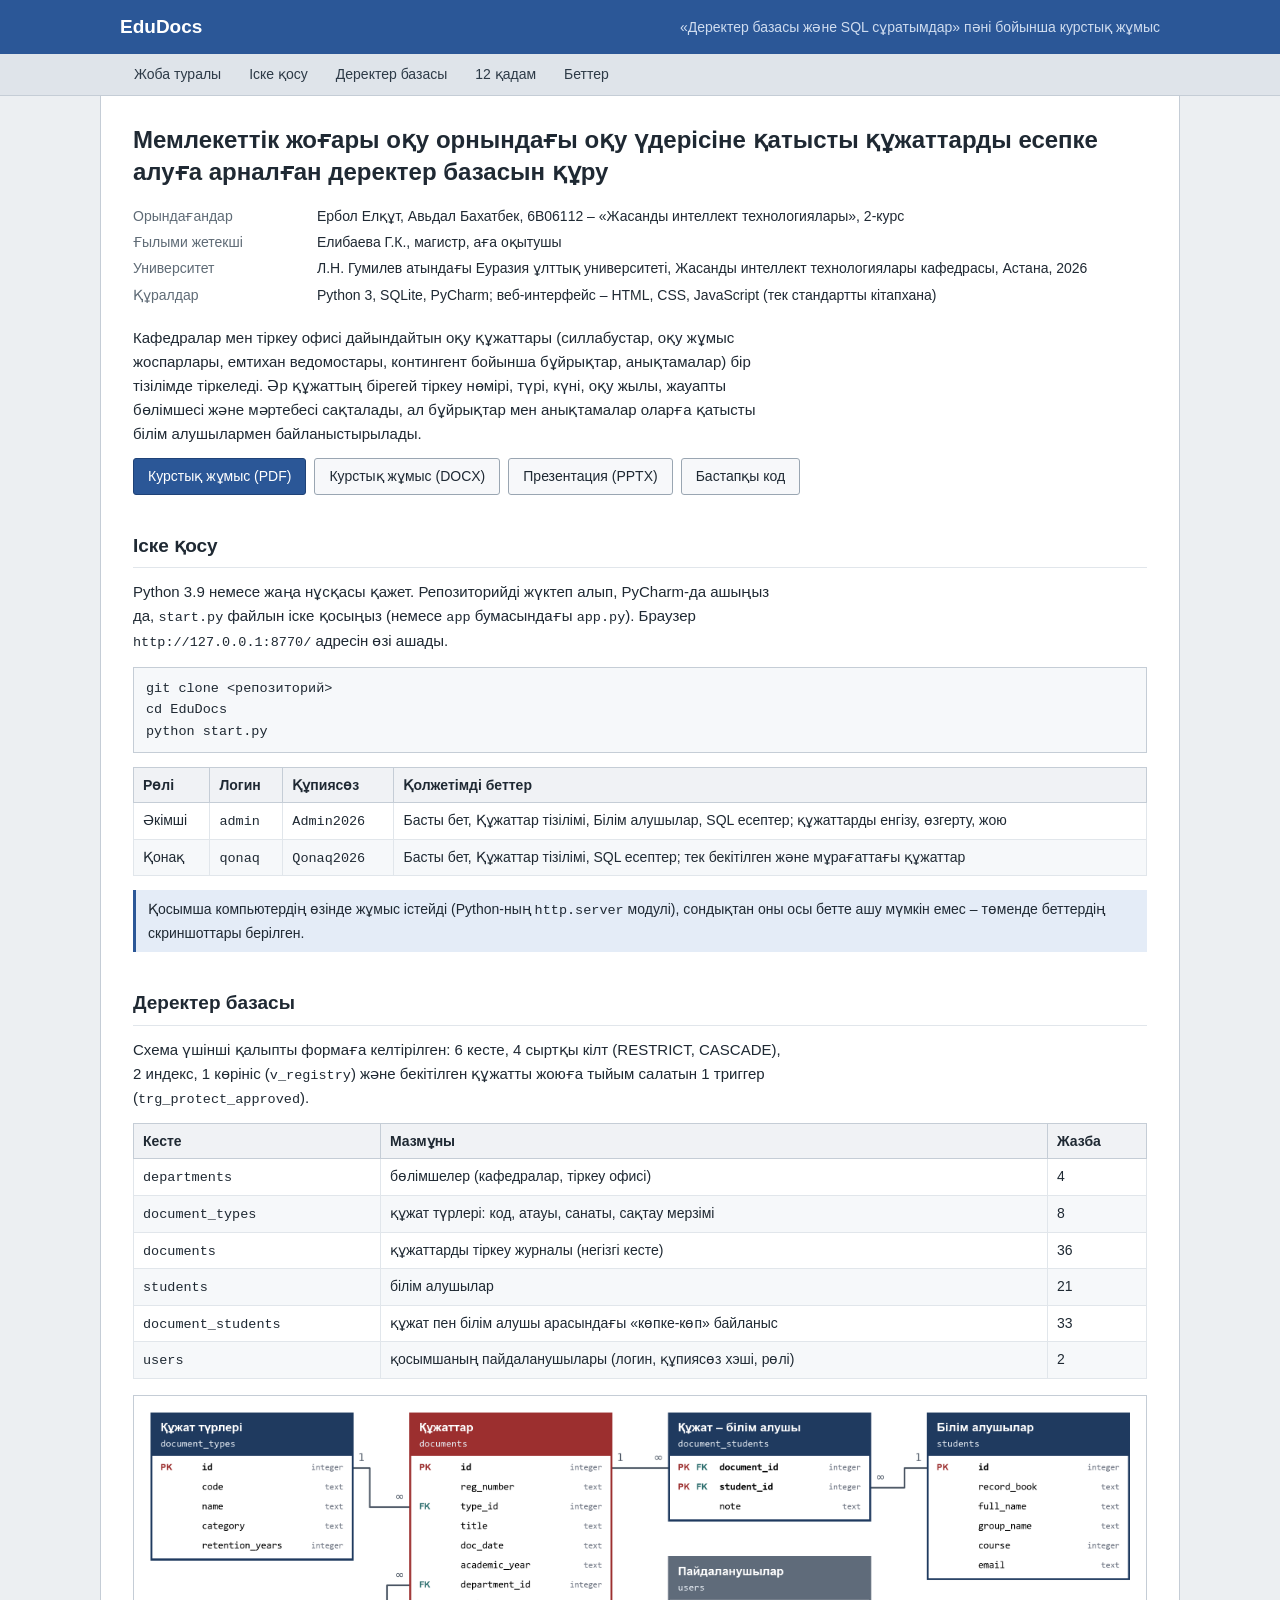
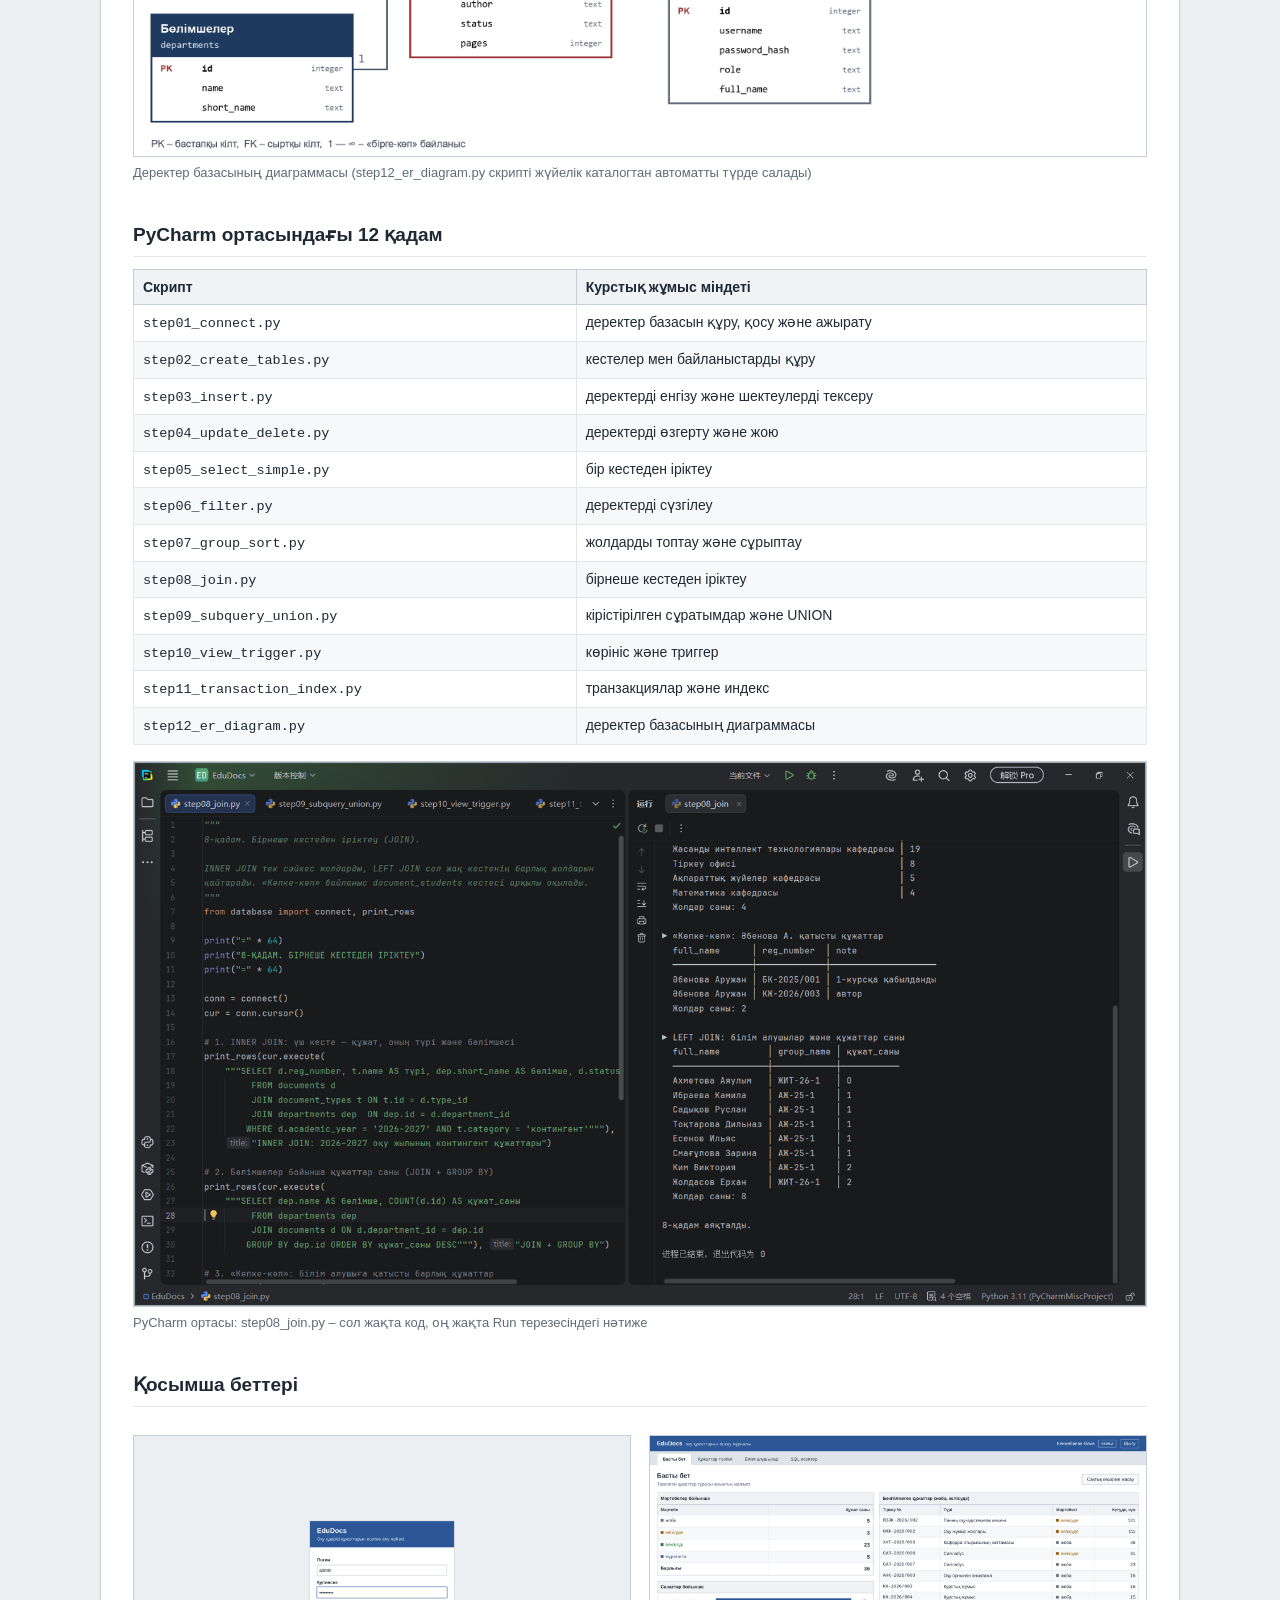
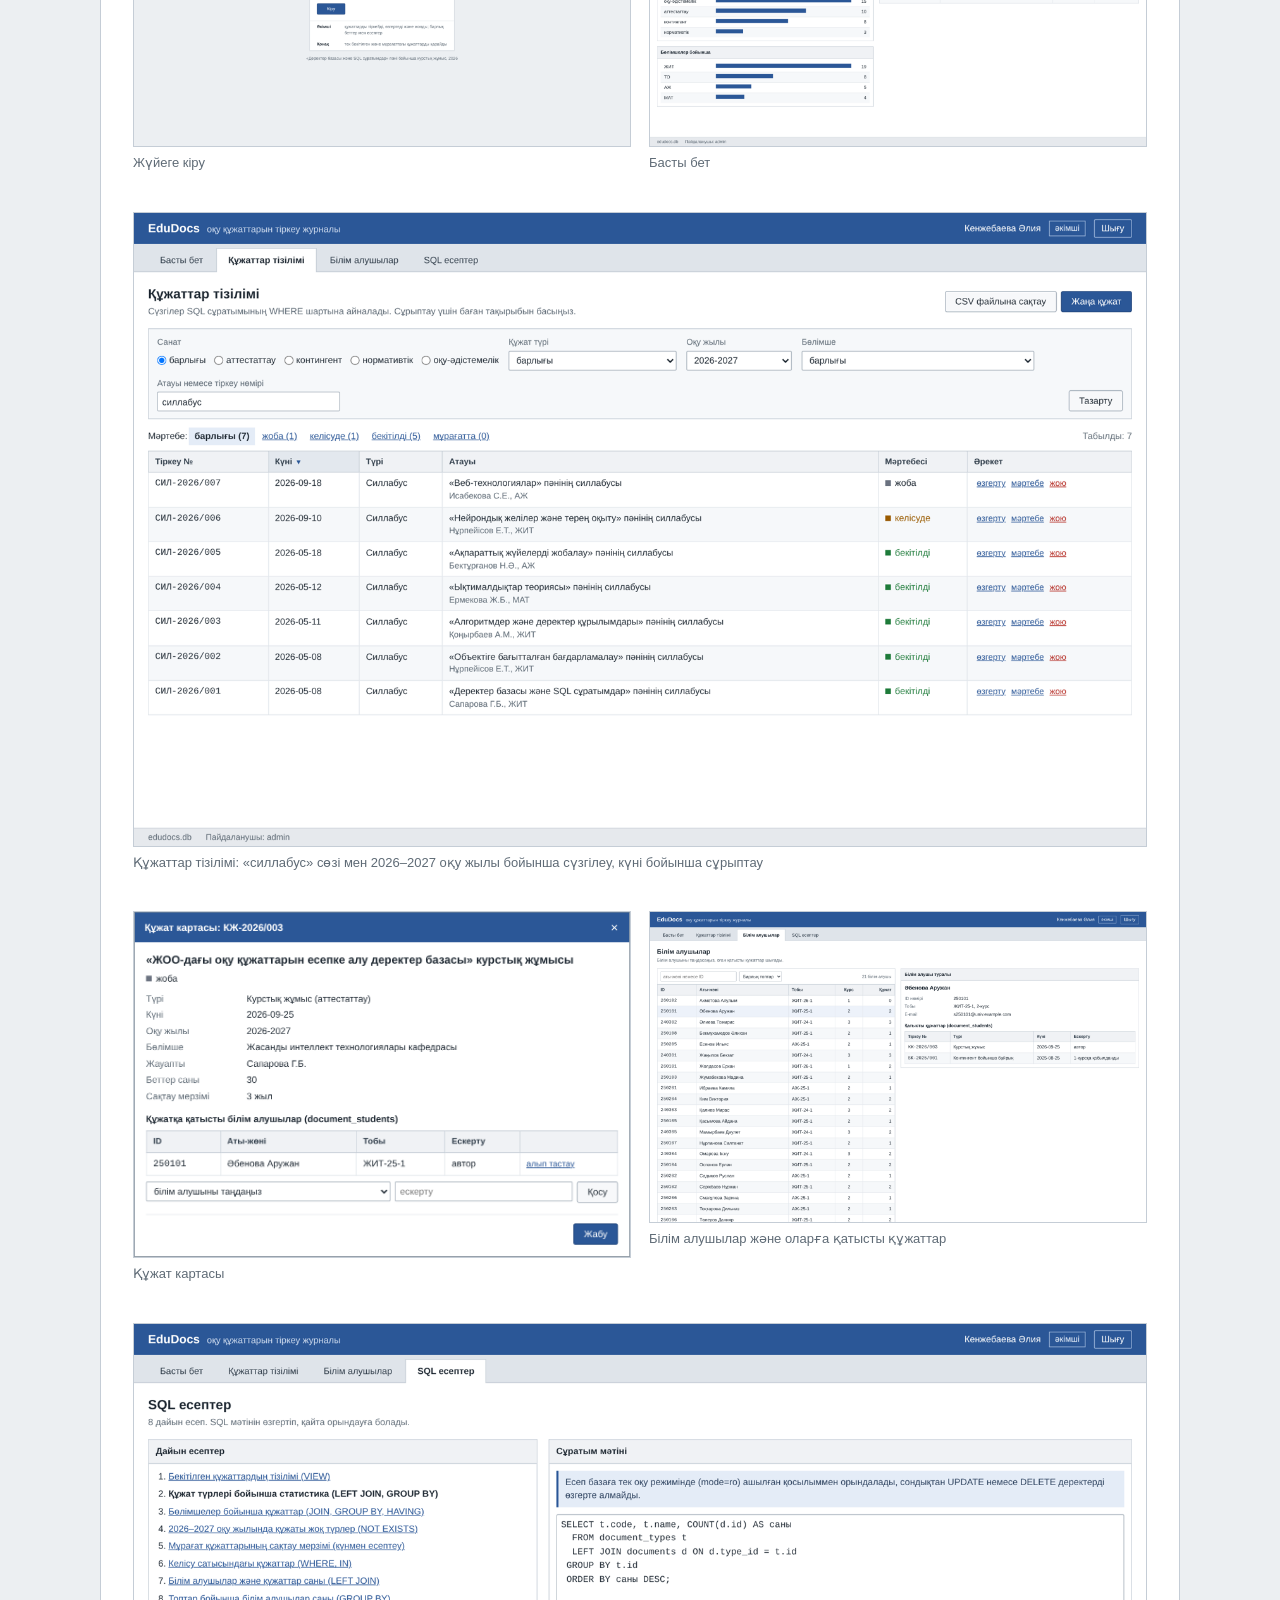
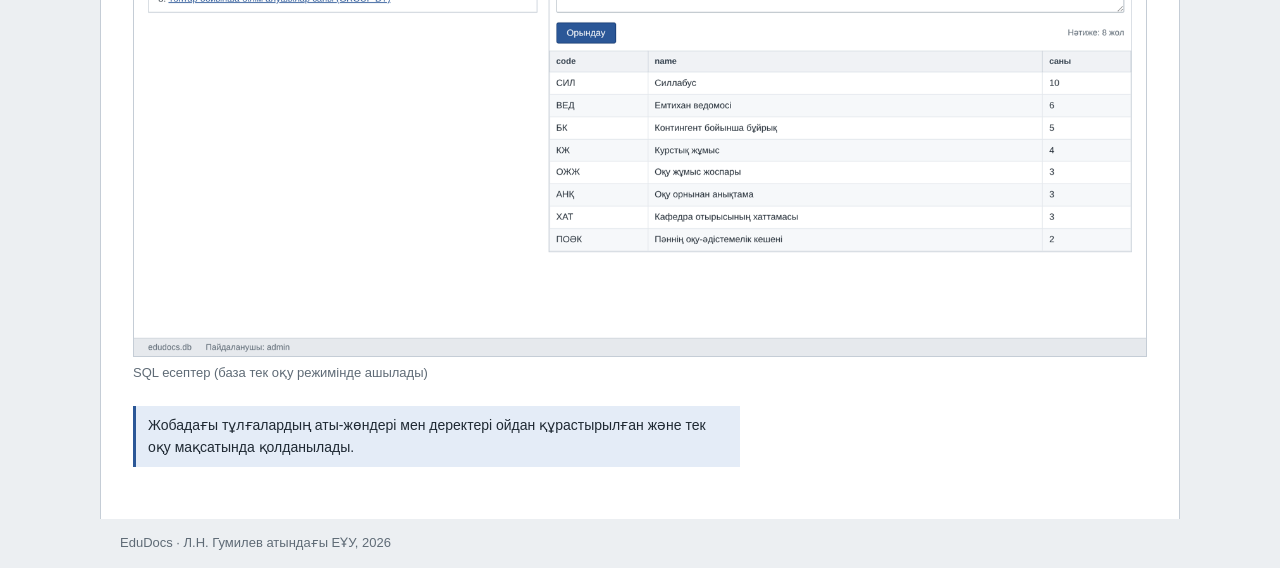
==== docs/index.html @ dcc1fadc "EduDocs: курстық жұмыс, PyCharm жобасы және GitHub Pages беті Co-Authored-By: Claude Opus 5.5 <norep" ====
<!doctype html>
<html lang="kk">
<head>
  <meta charset="utf-8">
  <meta name="viewport" content="width=device-width, initial-scale=1">
  <title>EduDocs – курстық жұмыс</title>
  <meta name="description" content="Мемлекеттік ЖОО-дағы оқу үдерісі құжаттарын есепке алуға арналған деректер базасы: Python, SQLite, PyCharm.">
  <style>
    :root{--blue:#2b5797;--blue-dark:#1f4277;--blue-light:#e4ecf7;--ink:#1f2933;--muted:#5f6b76;--rule:#c5cdd6;--soft:#e1e6eb;--bg:#eceff2;--paper:#fff;--alt:#f6f8fa}
    *{box-sizing:border-box}
    body{margin:0;background:var(--bg);color:var(--ink);font:15px/1.6 Arial,"Liberation Sans",Helvetica,sans-serif}
    a{color:var(--blue)}
    header{background:var(--blue);color:#fff}
    .bar{max-width:1080px;margin:0 auto;padding:12px 20px;display:flex;justify-content:space-between;align-items:center;gap:16px;flex-wrap:wrap}
    .bar strong{font-size:19px}
    .bar span{color:#cfdcef;font-size:14px}
    nav{background:#dfe4ea;border-bottom:1px solid var(--rule)}
    nav .bar{padding:0 20px;gap:0;justify-content:flex-start}
    nav a{color:#2d3a47;text-decoration:none;padding:9px 14px;font-size:14px}
    nav a:hover{background:#eef1f4}
    main{max-width:1080px;margin:0 auto;background:var(--paper);border-left:1px solid var(--rule);border-right:1px solid var(--rule);padding:28px 32px 40px}
    h1{font-size:24px;line-height:1.35;margin:0 0 8px}
    h2{font-size:19px;margin:36px 0 12px;padding-bottom:6px;border-bottom:1px solid var(--soft)}
    p{margin:0 0 12px;max-width:78ch}
    .meta{display:grid;grid-template-columns:170px 1fr;gap:4px 14px;margin:16px 0 20px;font-size:14px}
    .meta dt{color:var(--muted)}
    .meta dd{margin:0}
    .downloads{display:flex;gap:8px;flex-wrap:wrap;margin:8px 0 4px}
    .button{display:inline-block;border:1px solid #9aa6b2;border-radius:3px;background:#f7f8fa;padding:6px 14px;color:var(--ink);text-decoration:none;font-size:14px}
    .button:hover{background:#eceff3}
    .button.primary{background:var(--blue);border-color:var(--blue-dark);color:#fff}
    .button.primary:hover{background:var(--blue-dark)}
    figure{margin:16px 0 22px}
    figure img{display:block;width:100%;height:auto;border:1px solid var(--rule)}
    figcaption{font-size:13px;color:var(--muted);margin-top:6px}
    .two{display:grid;grid-template-columns:1fr 1fr;gap:18px}
    table{width:100%;border-collapse:collapse;font-size:14px;margin:8px 0 14px}
    th{background:#f0f2f5;text-align:left;font-weight:bold;padding:6px 9px;border:1px solid var(--rule)}
    td{padding:6px 9px;border:1px solid var(--soft);vertical-align:top}
    tbody tr:nth-child(even) td{background:var(--alt)}
    code,pre{font-family:Consolas,"Courier New",monospace;font-size:13.5px}
    pre{background:var(--alt);border:1px solid var(--rule);padding:10px 12px;overflow:auto}
    .note{border-left:3px solid var(--blue);background:var(--blue-light);padding:8px 12px;margin:12px 0;font-size:14px}
    footer{max-width:1080px;margin:0 auto;padding:14px 20px;color:var(--muted);font-size:13px}
    @media (max-width:760px){main{padding:20px 16px}.two{grid-template-columns:1fr}.meta{grid-template-columns:1fr}.meta dt{margin-top:6px}}
  </style>
</head>
<body>
  <header><div class="bar"><strong>EduDocs</strong><span>«Деректер базасы және SQL сұратымдар» пәні бойынша курстық жұмыс</span></div></header>
  <nav><div class="bar">
    <a href="#about">Жоба туралы</a><a href="#run">Іске қосу</a><a href="#db">Деректер базасы</a><a href="#steps">12 қадам</a><a href="#screens">Беттер</a>
  </div></nav>
  <main>
    <h1 id="about">Мемлекеттік жоғары оқу орнындағы оқу үдерісіне қатысты құжаттарды есепке алуға арналған деректер базасын құру</h1>
    <dl class="meta">
      <dt>Орындағандар</dt><dd>Ербол Елқұт, Авьдал Бахатбек, 6B06112 – «Жасанды интеллект технологиялары», 2-курс</dd>
      <dt>Ғылыми жетекші</dt><dd>Елибаева Г.К., магистр, аға оқытушы</dd>
      <dt>Университет</dt><dd>Л.Н. Гумилев атындағы Еуразия ұлттық университеті, Жасанды интеллект технологиялары кафедрасы, Астана, 2026</dd>
      <dt>Құралдар</dt><dd>Python 3, SQLite, PyCharm; веб-интерфейс – HTML, CSS, JavaScript (тек стандартты кітапхана)</dd>
    </dl>
    <p>Кафедралар мен тіркеу офисі дайындайтын оқу құжаттары (силлабустар, оқу жұмыс жоспарлары, емтихан ведомостары, контингент бойынша бұйрықтар, анықтамалар) бір тізілімде тіркеледі. Әр құжаттың бірегей тіркеу нөмірі, түрі, күні, оқу жылы, жауапты бөлімшесі және мәртебесі сақталады, ал бұйрықтар мен анықтамалар оларға қатысты білім алушылармен байланыстырылады.</p>
    <div class="downloads">
      <a class="button primary" data-file="report/EduDocs_kurstyq_zhumys.pdf" href="#">Курстық жұмыс (PDF)</a>
      <a class="button" data-file="report/EduDocs_kurstyq_zhumys.docx" href="#">Курстық жұмыс (DOCX)</a>
      <a class="button" data-file="report/EduDocs_qorgau.pptx" href="#">Презентация (PPTX)</a>
      <a class="button" data-repo href="#">Бастапқы код</a>
    </div>

    <h2 id="run">Іске қосу</h2>
    <p>Python 3.9 немесе жаңа нұсқасы қажет. Репозиторийді жүктеп алып, PyCharm-да ашыңыз да, <code>start.py</code> файлын іске қосыңыз (немесе <code>app</code> бумасындағы <code>app.py</code>). Браузер <code>http://127.0.0.1:8770/</code> адресін өзі ашады.</p>
<pre>git clone &lt;репозиторий&gt;
cd EduDocs
python start.py</pre>
    <table>
      <thead><tr><th>Рөлі</th><th>Логин</th><th>Құпиясөз</th><th>Қолжетімді беттер</th></tr></thead>
      <tbody>
        <tr><td>Әкімші</td><td><code>admin</code></td><td><code>Admin2026</code></td><td>Басты бет, Құжаттар тізілімі, Білім алушылар, SQL есептер; құжаттарды енгізу, өзгерту, жою</td></tr>
        <tr><td>Қонақ</td><td><code>qonaq</code></td><td><code>Qonaq2026</code></td><td>Басты бет, Құжаттар тізілімі, SQL есептер; тек бекітілген және мұрағаттағы құжаттар</td></tr>
      </tbody>
    </table>
    <div class="note">Қосымша компьютердің өзінде жұмыс істейді (Python-ның <code>http.server</code> модулі), сондықтан оны осы бетте ашу мүмкін емес – төменде беттердің скриншоттары берілген.</div>

    <h2 id="db">Деректер базасы</h2>
    <p>Схема үшінші қалыпты формаға келтірілген: 6 кесте, 4 сыртқы кілт (RESTRICT, CASCADE), 2 индекс, 1 көрініс (<code>v_registry</code>) және бекітілген құжатты жоюға тыйым салатын 1 триггер (<code>trg_protect_approved</code>).</p>
    <table>
      <thead><tr><th>Кесте</th><th>Мазмұны</th><th>Жазба</th></tr></thead>
      <tbody>
        <tr><td><code>departments</code></td><td>бөлімшелер (кафедралар, тіркеу офисі)</td><td>4</td></tr>
        <tr><td><code>document_types</code></td><td>құжат түрлері: код, атауы, санаты, сақтау мерзімі</td><td>8</td></tr>
        <tr><td><code>documents</code></td><td>құжаттарды тіркеу журналы (негізгі кесте)</td><td>36</td></tr>
        <tr><td><code>students</code></td><td>білім алушылар</td><td>21</td></tr>
        <tr><td><code>document_students</code></td><td>құжат пен білім алушы арасындағы «көпке-көп» байланыс</td><td>33</td></tr>
        <tr><td><code>users</code></td><td>қосымшаның пайдаланушылары (логин, құпиясөз хэші, рөлі)</td><td>2</td></tr>
      </tbody>
    </table>
    <figure><img src="img/er_diagram.png" alt="EduDocs деректер базасының диаграммасы: 6 кесте және олардың байланыстары" loading="lazy"><figcaption>Деректер базасының диаграммасы (step12_er_diagram.py скрипті жүйелік каталогтан автоматты түрде салады)</figcaption></figure>

    <h2 id="steps">PyCharm ортасындағы 12 қадам</h2>
    <table>
      <thead><tr><th>Скрипт</th><th>Курстық жұмыс міндеті</th></tr></thead>
      <tbody>
        <tr><td><code>step01_connect.py</code></td><td>деректер базасын құру, қосу және ажырату</td></tr>
        <tr><td><code>step02_create_tables.py</code></td><td>кестелер мен байланыстарды құру</td></tr>
        <tr><td><code>step03_insert.py</code></td><td>деректерді енгізу және шектеулерді тексеру</td></tr>
        <tr><td><code>step04_update_delete.py</code></td><td>деректерді өзгерту және жою</td></tr>
        <tr><td><code>step05_select_simple.py</code></td><td>бір кестеден іріктеу</td></tr>
        <tr><td><code>step06_filter.py</code></td><td>деректерді сүзгілеу</td></tr>
        <tr><td><code>step07_group_sort.py</code></td><td>жолдарды топтау және сұрыптау</td></tr>
        <tr><td><code>step08_join.py</code></td><td>бірнеше кестеден іріктеу</td></tr>
        <tr><td><code>step09_subquery_union.py</code></td><td>кірістірілген сұратымдар және UNION</td></tr>
        <tr><td><code>step10_view_trigger.py</code></td><td>көрініс және триггер</td></tr>
        <tr><td><code>step11_transaction_index.py</code></td><td>транзакциялар және индекс</td></tr>
        <tr><td><code>step12_er_diagram.py</code></td><td>деректер базасының диаграммасы</td></tr>
      </tbody>
    </table>
    <figure><img src="img/pycharm.png" alt="PyCharm терезесі: step08_join.py коды және Run терезесіндегі нәтиже" loading="lazy"><figcaption>PyCharm ортасы: step08_join.py – сол жақта код, оң жақта Run терезесіндегі нәтиже</figcaption></figure>

    <h2 id="screens">Қосымша беттері</h2>
    <div class="two">
      <figure><img src="img/login.png" alt="Жүйеге кіру беті" loading="lazy"><figcaption>Жүйеге кіру</figcaption></figure>
      <figure><img src="img/dashboard.png" alt="Басты бет: мәртебелер, санаттар және бөлімшелер бойынша жиынтық" loading="lazy"><figcaption>Басты бет</figcaption></figure>
    </div>
    <figure><img src="img/registry.png" alt="Құжаттар тізілімі: іздеу формасы, мәртебе бойынша сүзгі және кесте" loading="lazy"><figcaption>Құжаттар тізілімі: «силлабус» сөзі мен 2026–2027 оқу жылы бойынша сүзгілеу, күні бойынша сұрыптау</figcaption></figure>
    <div class="two">
      <figure><img src="img/card.png" alt="Құжат картасы және оған қатысты білім алушылар" loading="lazy"><figcaption>Құжат картасы</figcaption></figure>
      <figure><img src="img/students.png" alt="Білім алушылар беті" loading="lazy"><figcaption>Білім алушылар және оларға қатысты құжаттар</figcaption></figure>
    </div>
    <figure><img src="img/reports.png" alt="SQL есептер беті" loading="lazy"><figcaption>SQL есептер (база тек оқу режимінде ашылады)</figcaption></figure>
    <p class="note">Жобадағы тұлғалардың аты-жөндері мен деректері ойдан құрастырылған және тек оқу мақсатында қолданылады.</p>
  </main>
  <footer>EduDocs · Л.Н. Гумилев атындағы ЕҰУ, 2026</footer>
  <script>
    // GitHub Pages адресінен (user.github.io/repo) репозиторийдің сілтемесін шығару
    (function () {
      var host = location.hostname, parts = location.pathname.split("/").filter(Boolean);
      var repo = host.endsWith("github.io") && parts.length ? "https://github.com/" + host.split(".")[0] + "/" + parts[0] : "..";
      document.querySelectorAll("[data-file]").forEach(function (a) {
        a.href = repo === ".." ? "../" + a.dataset.file : repo + "/raw/main/" + a.dataset.file;
      });
      document.querySelectorAll("[data-repo]").forEach(function (a) { a.href = repo === ".." ? "../" : repo; });
    })();
  </script>
</body>
</html>
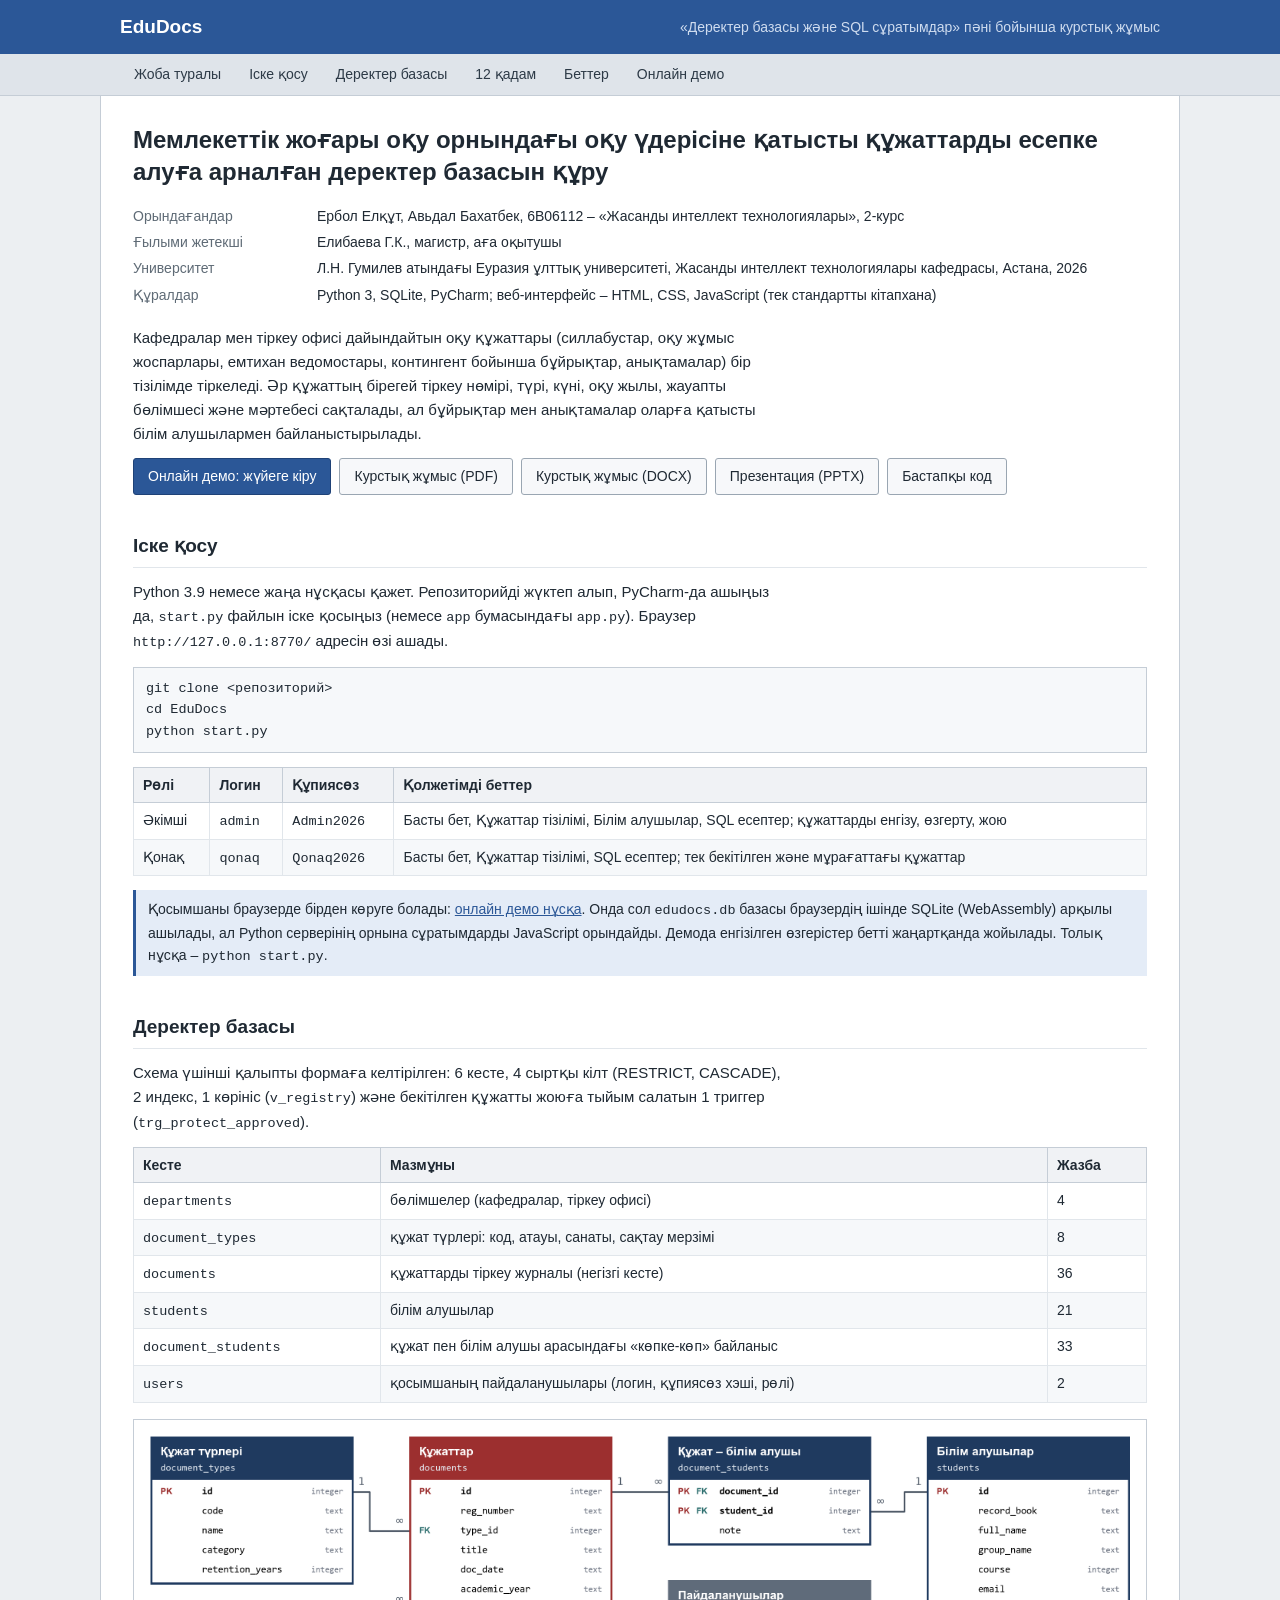
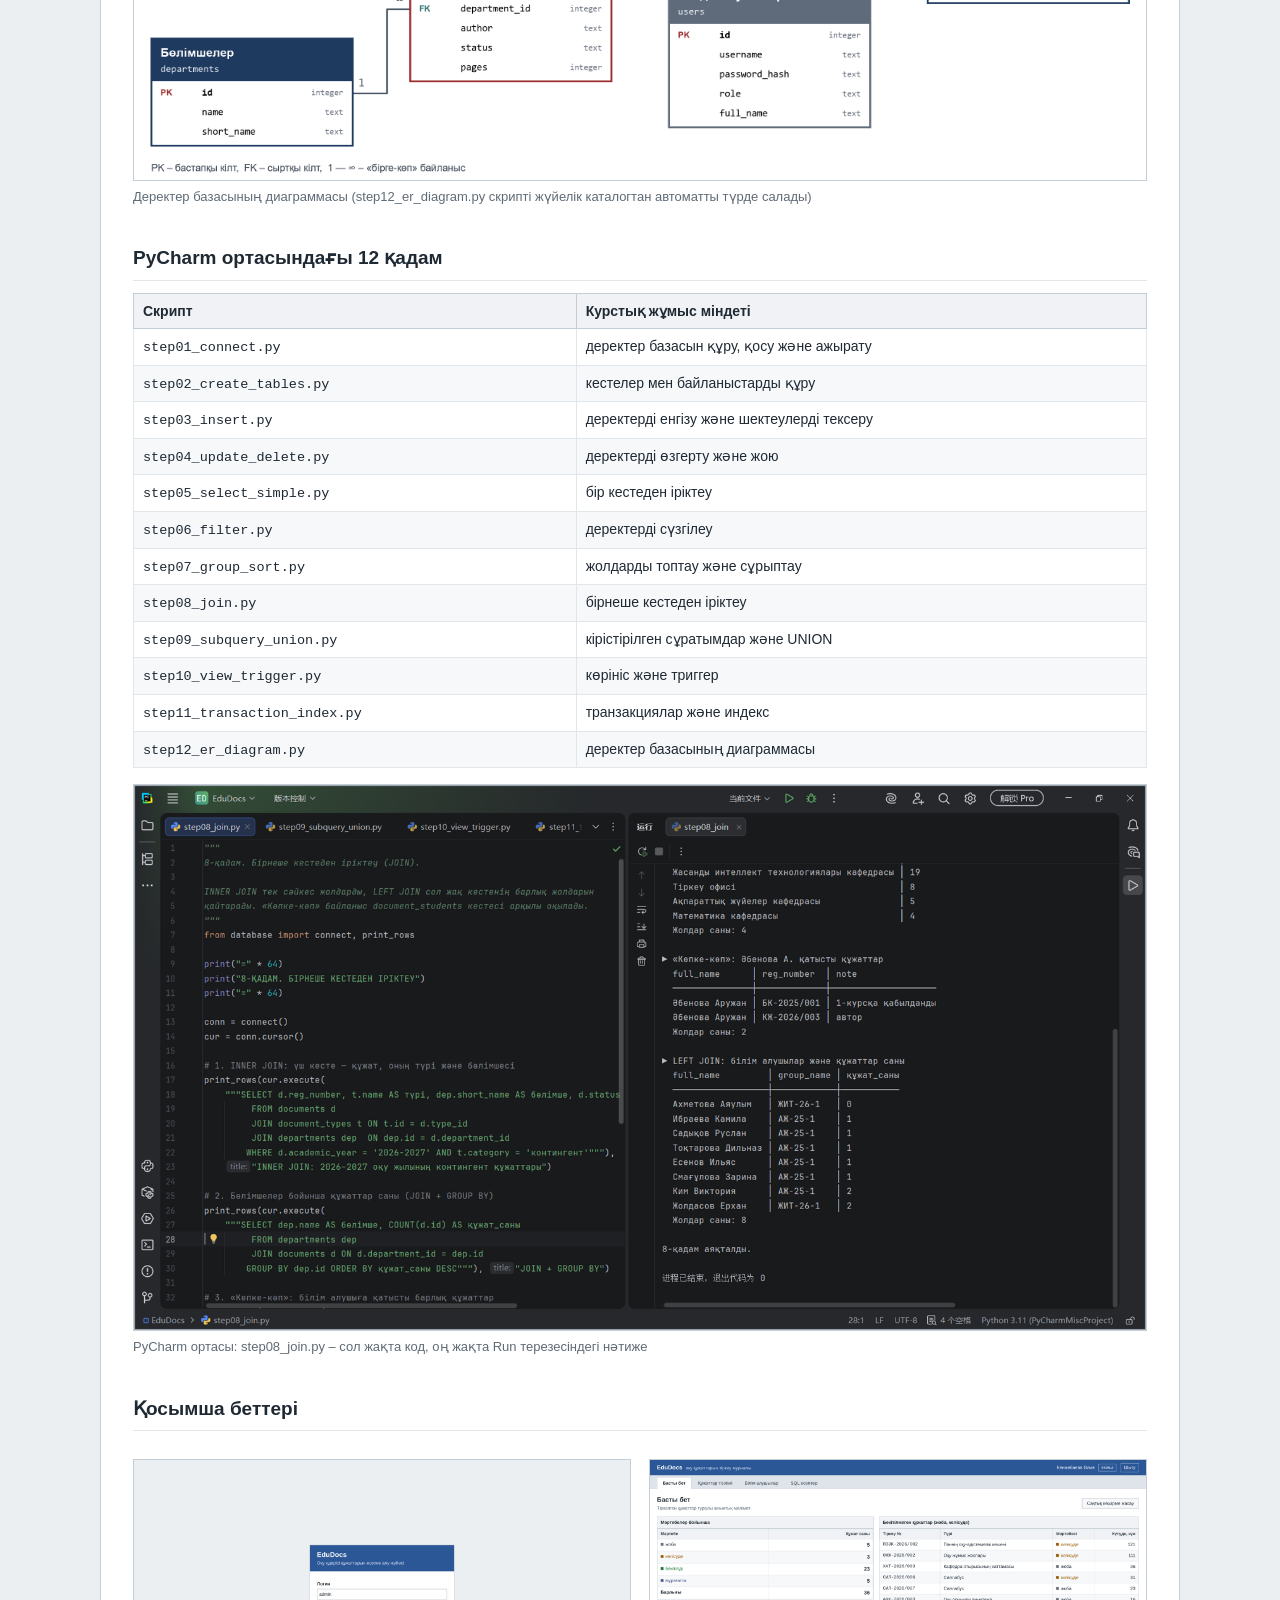
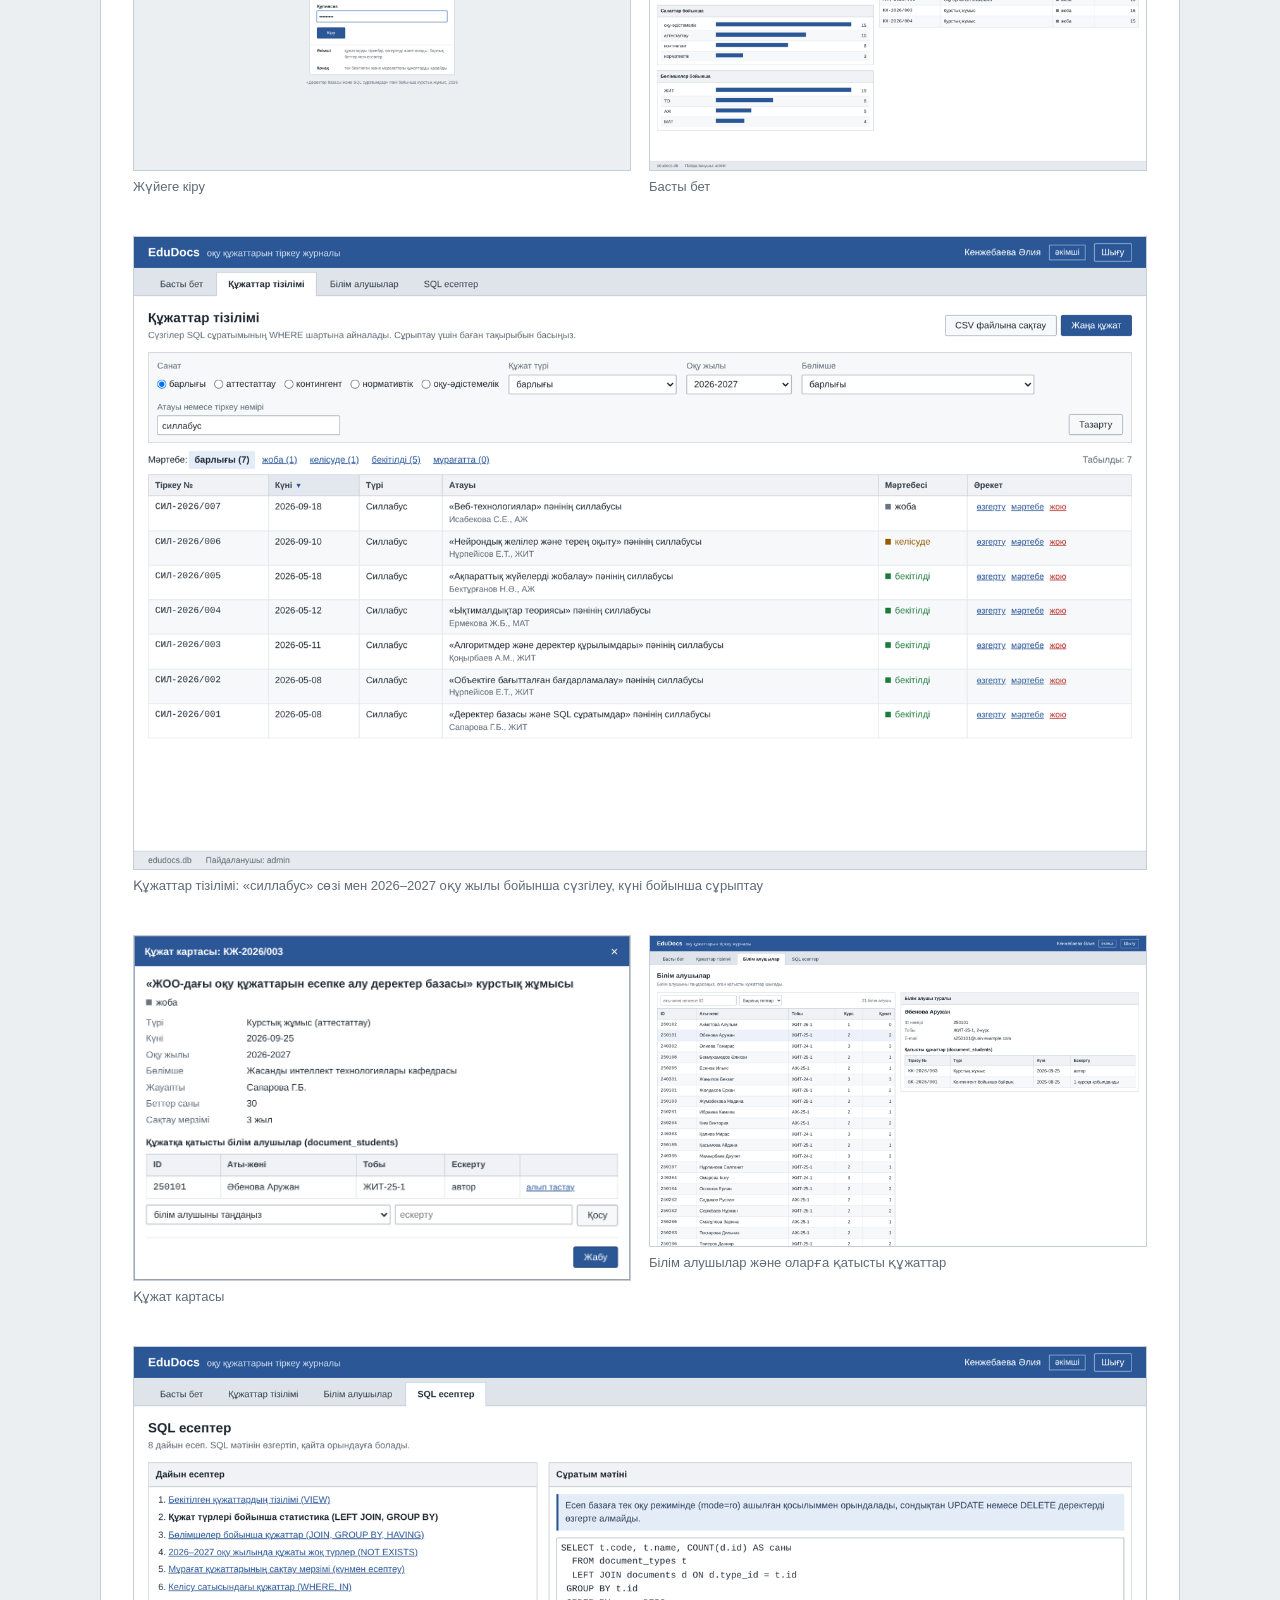
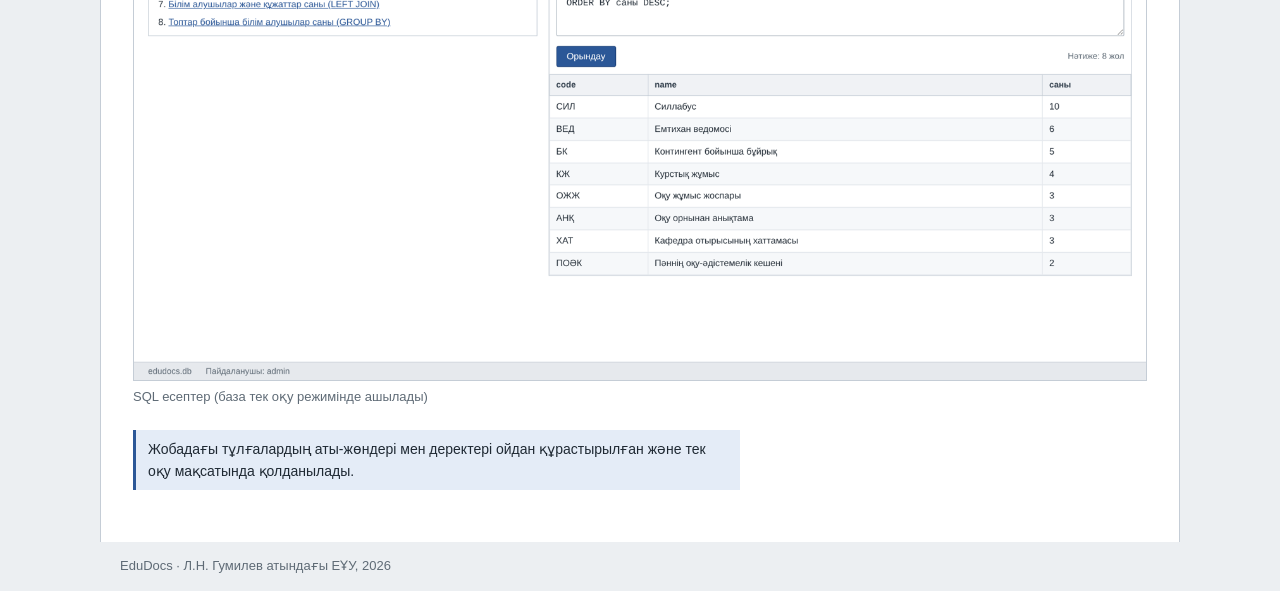
==== commit 7b72c827: "Онлайн демо: браузерде жүйеге кіру (SQLite → WebAssembly) Co-Authored-By: Claude Opus 5.5 <noreply@a" ====
--- a/docs/index.html
+++ b/docs/index.html
@@ -48,7 +48,7 @@
 <body>
   <header><div class="bar"><strong>EduDocs</strong><span>«Деректер базасы және SQL сұратымдар» пәні бойынша курстық жұмыс</span></div></header>
   <nav><div class="bar">
-    <a href="#about">Жоба туралы</a><a href="#run">Іске қосу</a><a href="#db">Деректер базасы</a><a href="#steps">12 қадам</a><a href="#screens">Беттер</a>
+    <a href="#about">Жоба туралы</a><a href="#run">Іске қосу</a><a href="#db">Деректер базасы</a><a href="#steps">12 қадам</a><a href="#screens">Беттер</a><a href="demo/">Онлайн демо</a>
   </div></nav>
   <main>
     <h1 id="about">Мемлекеттік жоғары оқу орнындағы оқу үдерісіне қатысты құжаттарды есепке алуға арналған деректер базасын құру</h1>
@@ -60,7 +60,8 @@
     </dl>
     <p>Кафедралар мен тіркеу офисі дайындайтын оқу құжаттары (силлабустар, оқу жұмыс жоспарлары, емтихан ведомостары, контингент бойынша бұйрықтар, анықтамалар) бір тізілімде тіркеледі. Әр құжаттың бірегей тіркеу нөмірі, түрі, күні, оқу жылы, жауапты бөлімшесі және мәртебесі сақталады, ал бұйрықтар мен анықтамалар оларға қатысты білім алушылармен байланыстырылады.</p>
     <div class="downloads">
-      <a class="button primary" data-file="report/EduDocs_kurstyq_zhumys.pdf" href="#">Курстық жұмыс (PDF)</a>
+      <a class="button primary" href="demo/">Онлайн демо: жүйеге кіру</a>
+      <a class="button" data-file="report/EduDocs_kurstyq_zhumys.pdf" href="#">Курстық жұмыс (PDF)</a>
       <a class="button" data-file="report/EduDocs_kurstyq_zhumys.docx" href="#">Курстық жұмыс (DOCX)</a>
       <a class="button" data-file="report/EduDocs_qorgau.pptx" href="#">Презентация (PPTX)</a>
       <a class="button" data-repo href="#">Бастапқы код</a>
@@ -78,7 +79,7 @@
         <tr><td>Қонақ</td><td><code>qonaq</code></td><td><code>Qonaq2026</code></td><td>Басты бет, Құжаттар тізілімі, SQL есептер; тек бекітілген және мұрағаттағы құжаттар</td></tr>
       </tbody>
     </table>
-    <div class="note">Қосымша компьютердің өзінде жұмыс істейді (Python-ның <code>http.server</code> модулі), сондықтан оны осы бетте ашу мүмкін емес – төменде беттердің скриншоттары берілген.</div>
+    <div class="note">Қосымшаны браузерде бірден көруге болады: <a href="demo/">онлайн демо нұсқа</a>. Онда сол <code>edudocs.db</code> базасы браузердің ішінде SQLite (WebAssembly) арқылы ашылады, ал Python серверінің орнына сұратымдарды JavaScript орындайды. Демода енгізілген өзгерістер бетті жаңартқанда жойылады. Толық нұсқа – <code>python start.py</code>.</div>
 
     <h2 id="db">Деректер базасы</h2>
     <p>Схема үшінші қалыпты формаға келтірілген: 6 кесте, 4 сыртқы кілт (RESTRICT, CASCADE), 2 индекс, 1 көрініс (<code>v_registry</code>) және бекітілген құжатты жоюға тыйым салатын 1 триггер (<code>trg_protect_approved</code>).</p>
